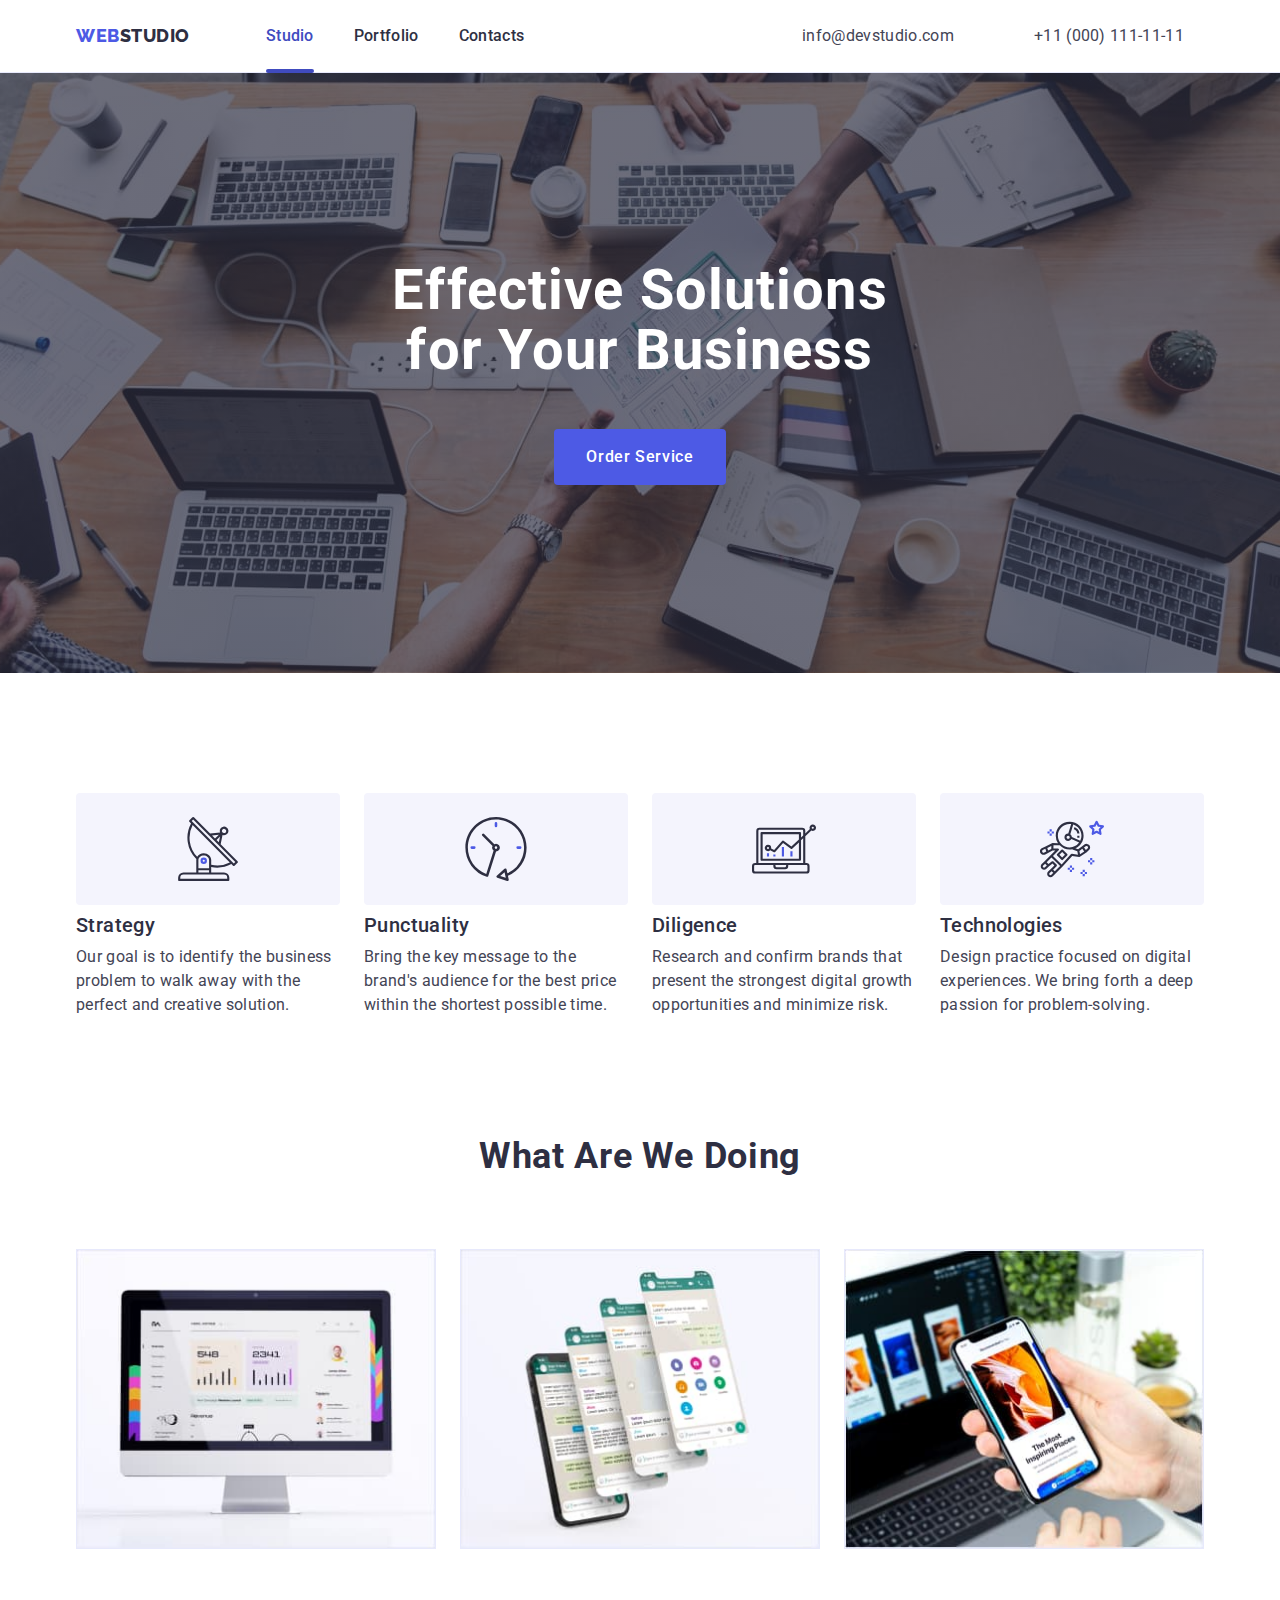
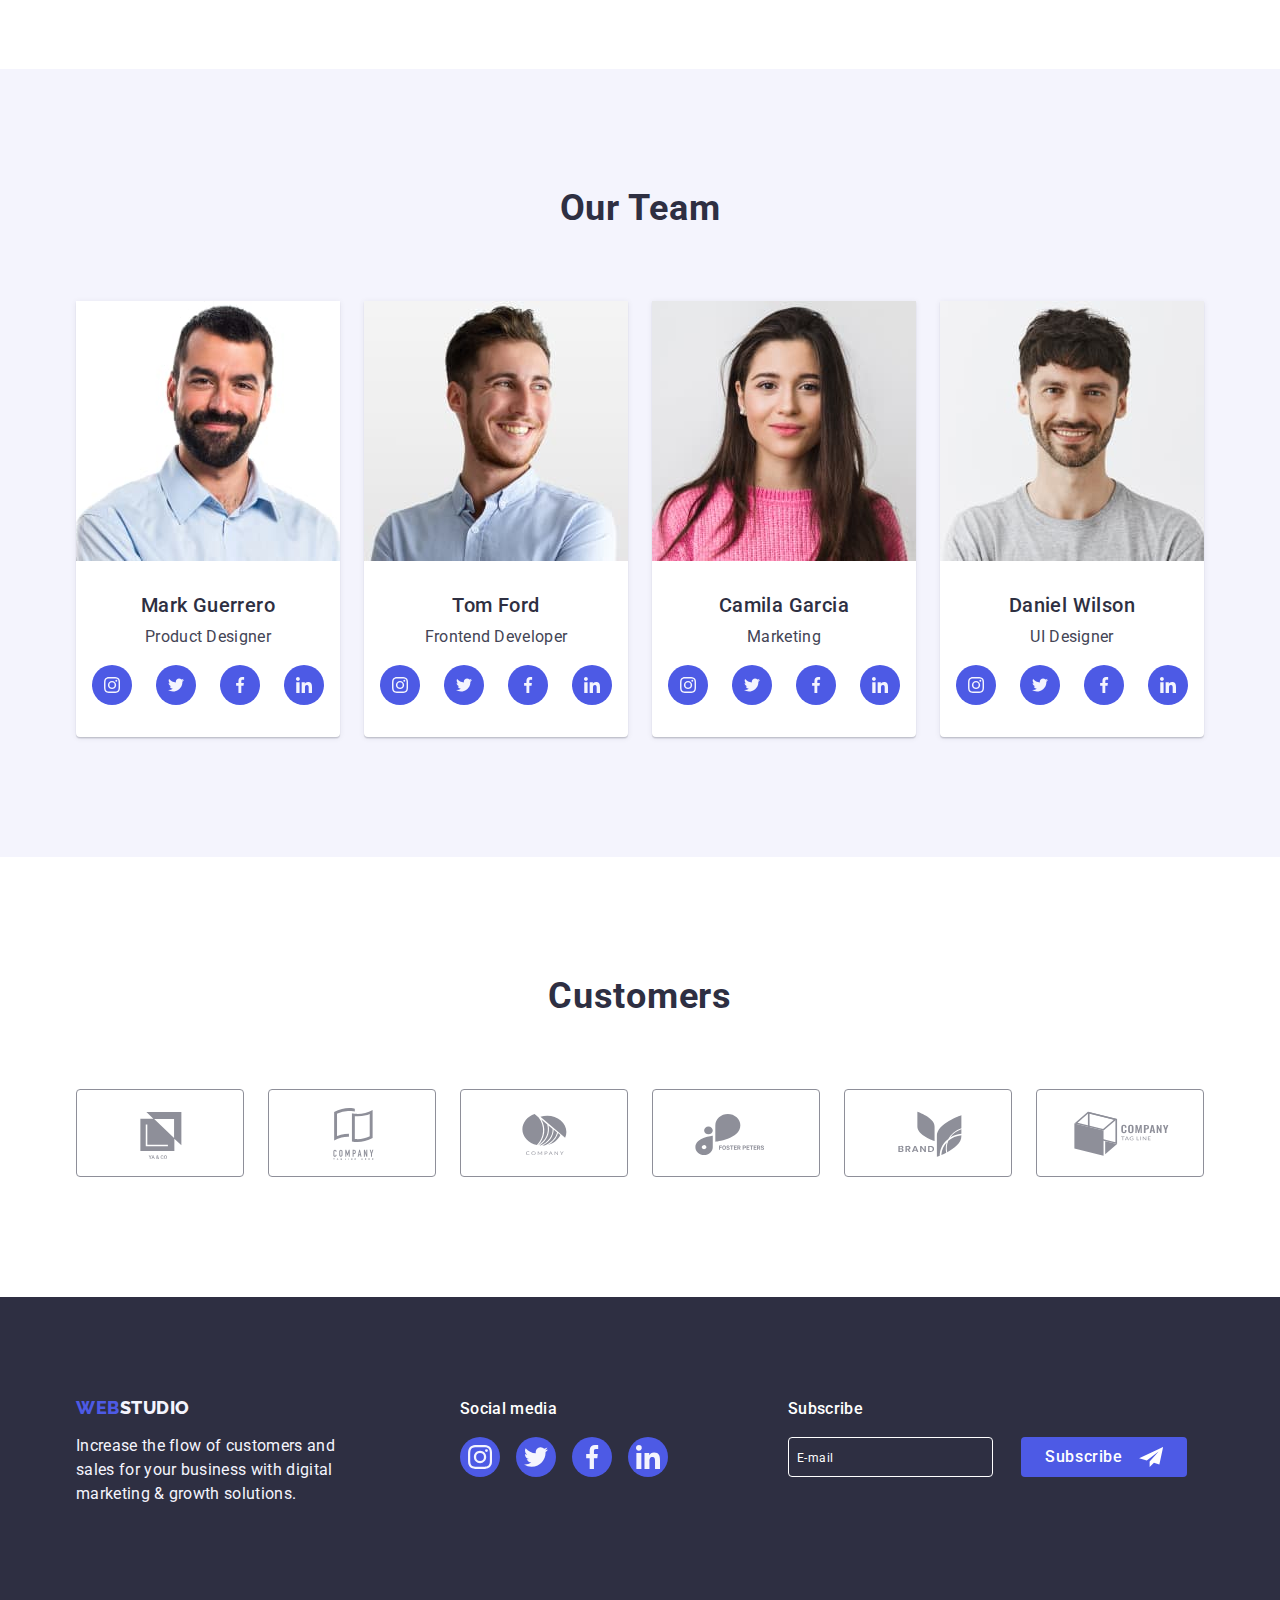
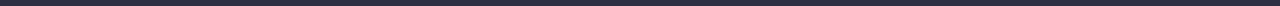
==== index.html @ c1145393 "updating" ====
<!DOCTYPE html>
<html lang="en">
  <head>
    <meta charset="UTF-8" />
    <meta name="viewport" content="width=device-width, initial-scale=1.0" />
    <link
      rel="stylesheet"
      href="https://cdnjs.cloudflare.com/ajax/libs/modern-normalize/1.0.0/modern-normalize.min.css"
    />
    <link rel="stylesheet" href="./css/styles.css" />
    <link rel="preconnect" href="https://fonts.googleapis.com" />
    <link rel="preconnect" href="https://fonts.gstatic.com" crossorigin />
    <link
      href="https://fonts.googleapis.com/css2?family=Raleway:wght@800&family=Roboto:wght@400;500;700;900&display=swap"
      rel="stylesheet"
    />
    <title>Studio</title>
  </head>

  <body>
    <header class="header header-border">
      <div class="container header">
        <nav class="nav">
          <a class="logo link" href="./index.html"
            >Web<span class="logo-studio">Studio</span></a
          >
          <ul class="nav-list list">
            <li class="nav-list-item">
              <a href="./index.html" class="nav-list-link link active"
                >Studio</a
              >
            </li>
            <li class="nav-list-item">
              <a href="./portfolio.html" class="nav-list-link link"
                >Portfolio</a
              >
            </li>
            <li class="nav-list-item">
              <a href="" class="nav-list-link link">Contacts</a>
            </li>
          </ul>
        </nav>
        <address class="contact">
          <ul class="nav-contact list">
            <li class="nav-contact-item">
              <a href="mailto:info@devstudio.com" class="nav-contact-link link"
                >info@devstudio.com</a
              >
            </li>
            <li class="nav-contact-item">
              <a href="tel:+110001111111" class="nav-contact-link link"
                >+11 (000) 111-11-11</a
              >
            </li>
          </ul>
        </address>
      </div>
    </header>

    <main>
      <!-- Hero-->
      <section class="hero-section hero-image">
        <div class="container">
          <h1 class="hero-title">Effective Solutions for Your Business</h1>
          <button class="order-button" type="button" data-modal-open>
            Order Service
          </button>
        </div>
      </section>

      <!--Objectives-->
      <section class="objectives-section">
        <div class="container">
          <h2 class="hidden">Objectives</h2>
          <ul class="objective-list">
            <li class="objective-item">
              <div class="objective-item-icon">
                <svg width="64" height="64">
                  <use href="./images/icons.svg#icon-antenna"></use>
                </svg>
              </div>
              <h3 class="objective">Strategy</h3>
              <p class="objectives-description">
                Our goal is to identify the business problem to walk away with
                the perfect and creative solution.
              </p>
            </li>
            <li class="objective-item">
              <div class="objective-item-icon">
                <svg width="64" height="64">
                  <use href="./images/icons.svg#icon-clock"></use>
                </svg>
              </div>
              <h3 class="objective">Punctuality</h3>
              <p class="objectives-description">
                Bring the key message to the brand's audience for the best price
                within the shortest possible time.
              </p>
            </li>
            <li class="objective-item">
              <div class="objective-item-icon">
                <svg width="64" height="64">
                  <use href="./images/icons.svg#icon-diagram"></use>
                </svg>
              </div>
              <h3 class="objective">Diligence</h3>
              <p class="objectives-description">
                Research and confirm brands that present the strongest digital
                growth opportunities and minimize risk.
              </p>
            </li>
            <li class="objective-item">
              <div class="objective-item-icon">
                <svg width="64" height="64">
                  <use href="./images/icons.svg#icon-astronaut"></use>
                </svg>
              </div>
              <h3 class="objective">Technologies</h3>
              <p class="objectives-description">
                Design practice focused on digital experiences. We bring forth a
                deep passion for problem-solving.
              </p>
            </li>
          </ul>
        </div>
      </section>

      <!--Introduction-->

      <section class="introduction-section">
        <div class="container">
          <h2 class="introduction-title">What are we doing</h2>
          <ul class="introduction-list">
            <li class="introduction-item">
              <img
                src="./images/introduction1.jpg"
                alt="computer screen showing a website with stats"
                width="360"
                height="300"
              />
            </li>
            <li class="introduction-item">
              <img
                src="./images/introduction2.jpg"
                alt="smartphone with multiple screens of the same app opened"
                width="360"
                height="300"
              />
            </li>
            <li class="introduction-item">
              <img
                src="./images/introduction3.jpg"
                alt="a hand holding a smartphone"
                width="360"
                height="300"
              />
            </li>
          </ul>
        </div>
      </section>

      <!--Team-->

      <section class="team-section">
        <div class="container">
          <h2 class="team-title">Our Team</h2>
          <ul class="team-list">
            <li class="team-item">
              <div class="member-photo">
                <img
                  src="./images/team1.jpg"
                  alt="A man with dark hair and beard in a shirt"
                  width="264"
                  height="260"
                />
              </div>
              <div class="member-box">
                <h3 class="member">Mark Guerrero</h3>
                <p class="member-position">Product Designer</p>
                <ul class="list member-social-list">
                  <li class="member-social-list-item">
                    <a class="socials-link" href="">
                      <svg
                        class="member-social-list-item-icon-svg"
                        width="16"
                        height="16"
                      >
                        <use href="./images/icons.svg#icon-instagram"></use>
                      </svg>
                    </a>
                  </li>
                  <li class="member-social-list-item">
                    <a class="socials-link" href="">
                      <svg
                        class="member-social-list-item-icon-svg"
                        width="16"
                        height="16"
                      >
                        <use href="./images/icons.svg#icon-twitter"></use>
                      </svg>
                    </a>
                  </li>
                  <li class="member-social-list-item">
                    <a class="socials-link" href="">
                      <svg
                        class="member-social-list-item-icon-svg"
                        width="16"
                        height="16"
                      >
                        <use href="./images/icons.svg#icon-facebook"></use>
                      </svg>
                    </a>
                  </li>
                  <li class="member-social-list-item">
                    <a class="socials-link" href="">
                      <svg
                        class="member-social-list-item-icon-svg"
                        width="16"
                        height="16"
                      >
                        <use href="./images/icons.svg#icon-linkedin"></use>
                      </svg>
                    </a>
                  </li>
                </ul>
              </div>
            </li>
            <li class="team-item">
              <img
                src="./images/team2.jpg"
                alt="A man smiling in a shirt"
                width="264"
                height="260"
              />
              <div class="member-box">
                <h3 class="member">Tom Ford</h3>
                <p class="member-position">Frontend Developer</p>
                <ul class="list member-social-list">
                  <li class="member-social-list-item">
                    <a class="socials-link" href="">
                      <svg
                        class="member-social-list-item-icon-svg"
                        width="16"
                        height="16"
                      >
                        <use href="./images/icons.svg#icon-instagram"></use>
                      </svg>
                    </a>
                  </li>
                  <li class="member-social-list-item">
                    <a class="socials-link" href="">
                      <svg
                        class="member-social-list-item-icon-svg"
                        width="16"
                        height="16"
                      >
                        <use href="./images/icons.svg#icon-twitter"></use>
                      </svg>
                    </a>
                  </li>
                  <li class="member-social-list-item">
                    <a class="socials-link" href="">
                      <svg
                        class="member-social-list-item-icon-svg"
                        width="16"
                        height="16"
                      >
                        <use href="./images/icons.svg#icon-facebook"></use>
                      </svg>
                    </a>
                  </li>
                  <li class="member-social-list-item">
                    <a class="socials-link" href="">
                      <svg
                        class="member-social-list-item-icon-svg"
                        width="16"
                        height="16"
                      >
                        <use href="./images/icons.svg#icon-linkedin"></use>
                      </svg>
                    </a>
                  </li>
                </ul>
              </div>
            </li>
            <li class="team-item">
              <img
                src="./images/team3.jpg"
                alt="A woman with long hair in a blouse"
                width="264"
                height="260"
              />
              <div class="member-box">
                <h3 class="member">Camila Garcia</h3>
                <p class="member-position">Marketing</p>
                <ul class="list member-social-list">
                  <li class="member-social-list-item">
                    <a class="socials-link" href="">
                      <svg
                        class="member-social-list-item-icon-svg"
                        width="16"
                        height="16"
                      >
                        <use href="./images/icons.svg#icon-instagram"></use>
                      </svg>
                    </a>
                  </li>
                  <li class="member-social-list-item">
                    <a class="socials-link" href="">
                      <svg
                        class="member-social-list-item-icon-svg"
                        width="16"
                        height="16"
                      >
                        <use href="./images/icons.svg#icon-twitter"></use>
                      </svg>
                    </a>
                  </li>
                  <li class="member-social-list-item">
                    <a class="socials-link" href="">
                      <svg
                        class="member-social-list-item-icon-svg"
                        width="16"
                        height="16"
                      >
                        <use href="./images/icons.svg#icon-facebook"></use>
                      </svg>
                    </a>
                  </li>
                  <li class="member-social-list-item">
                    <a class="socials-link" href="">
                      <svg
                        class="member-social-list-item-icon-svg"
                        width="16"
                        height="16"
                      >
                        <use href="./images/icons.svg#icon-linkedin"></use>
                      </svg>
                    </a>
                  </li>
                </ul>
              </div>
            </li>
            <li class="team-item">
              <img
                src="./images/team4.jpg"
                alt="A smiling man with a beard in a sweater"
                width="264"
                height="260"
              />
              <div class="member-box">
                <h3 class="member">Daniel Wilson</h3>
                <p class="member-position">UI Designer</p>
                <ul class="list member-social-list">
                  <li class="member-social-list-item">
                    <a class="socials-link" href="">
                      <svg
                        class="member-social-list-item-icon-svg"
                        width="16"
                        height="16"
                      >
                        <use href="./images/icons.svg#icon-instagram"></use>
                      </svg>
                    </a>
                  </li>
                  <li class="member-social-list-item">
                    <a class="socials-link" href="">
                      <svg
                        class="member-social-list-item-icon-svg"
                        width="16"
                        height="16"
                      >
                        <use href="./images/icons.svg#icon-twitter"></use>
                      </svg>
                    </a>
                  </li>
                  <li class="member-social-list-item">
                    <a class="socials-link" href="">
                      <svg
                        class="member-social-list-item-icon-svg"
                        width="16"
                        height="16"
                      >
                        <use href="./images/icons.svg#icon-facebook"></use>
                      </svg>
                    </a>
                  </li>
                  <li class="member-social-list-item">
                    <a class="socials-link" href="">
                      <svg
                        class="member-social-list-item-icon-svg"
                        width="16"
                        height="16"
                      >
                        <use href="./images/icons.svg#icon-linkedin"></use>
                      </svg>
                    </a>
                  </li>
                </ul>
              </div>
            </li>
          </ul>
        </div>
      </section>

      <!--Customers-->
      <section class="customers-section">
        <div class="container">
          <h2 class="customers-title">Customers</h2>
          <ul class="customers-list">
            <li class="customer-item">
              <a class="customer-link" href="">
                <svg class="customer-link-svg" width="104" height="56">
                  <use href="./images/icons.svg#icon-customer1"></use>
                </svg>
              </a>
            </li>
            <li class="customer-item">
              <a class="customer-link" href="">
                <svg class="customer-link-svg" width="104" height="56">
                  <use href="./images/icons.svg#icon-customer2"></use>
                </svg>
              </a>
            </li>
            <li class="customer-item">
              <a class="customer-link" href="">
                <svg class="customer-link-svg" width="104" height="56">
                  <use href="./images/icons.svg#icon-customer3"></use>
                </svg>
              </a>
            </li>
            <li class="customer-item">
              <a class="customer-link" href="">
                <svg class="customer-link-svg" width="104" height="56">
                  <use href="./images/icons.svg#icon-customer4"></use>
                </svg>
              </a>
            </li>
            <li class="customer-item">
              <a class="customer-link" href="">
                <svg class="customer-link-svg" width="104" height="56">
                  <use href="./images/icons.svg#icon-customer5"></use>
                </svg>
              </a>
            </li>
            <li class="customer-item">
              <a class="customer-link" href="">
                <svg class="customer-link-svg" width="104" height="56">
                  <use href="./images/icons.svg#icon-customer6"></use>
                </svg>
              </a>
            </li>
          </ul>
        </div>
      </section>
    </main>

    <footer class="footer">
      <div class="container footer-container">
        <div class="studio-desciption">
          <a class="logo link bottom-logo" href="./index.html"
            >Web<span class="logo-studio-footer">Studio</span></a
          >
          <p class="footer-note">
            Increase the flow of customers and sales for your business with
            digital marketing & growth solutions.
          </p>
        </div>
        <div class="studio-socials">
          <p class="social-media">Social media</p>
          <ul class="studio-socials-list">
            <li class="studio-socials-item">
              <a class="studio-socials-link" href="">
                <svg class="studio-socials-svg" width="24" height="24">
                  <use href="./images/icons.svg#icon-instagram"></use>
                </svg>
              </a>
            </li>
            <li class="studio-socials-item">
              <a class="studio-socials-link" href="">
                <svg class="studio-socials-svg" width="24" height="24">
                  <use href="./images/icons.svg#icon-twitter"></use>
                </svg>
              </a>
            </li>
            <li class="studio-socials-item">
              <a class="studio-socials-link" href="">
                <svg class="studio-socials-svg" width="24" height="24">
                  <use href="./images/icons.svg#icon-facebook"></use>
                </svg>
              </a>
            </li>
            <li class="studio-socials-item">
              <a class="studio-socials-link" href="">
                <svg class="studio-socials-svg" width="24" height="24">
                  <use href="./images/icons.svg#icon-linkedin"></use>
                </svg>
              </a>
            </li>
          </ul>
        </div>
        <div class="subscription">
          <form>
            <label class="subscription-label" for="user_email">
              Subscribe
            </label>
            <input
              type="email"
              name="user_email"
              id="user_email"
              placeholder="E-mail"
              class="subscription-input"
            />

            <button class="subscription-button" type="submit">
              <span class="subscription-button-text"
                >Subscribe
                <svg class="button-icon-send" width="24" height="20">
                  <use href="./images/icons.svg#icon-send"></use>
                </svg>
              </span>
            </button>
          </form>
        </div>
      </div>
    </footer>

    <!-- Order Form-->

    <div class="backdrop is-hidden" data-modal>
      <div class="modal-window">
        <button class="close-button" type="button" data-modal-close>
          <svg class="modal-svg" width="8" height="8">
            <use href="./images/icons.svg#icon-close"></use>
          </svg>
        </button>
        <div class="contact-window">
          <p class="form-message">
            Leave your contacts and we will call you back
          </p>

          <form class="contact-form">
            <label class="contact-form-label" for="contact-form-name">
              Name
            </label>
            <div class="contact-form-icon-wrapper">
              <span class="contact-form-icon-space">
                <svg class="contact-form-icon" width="18" height="24">
                  <use href="./images/icons.svg#icon-name"></use>
                </svg>
              </span>
              <input
                class="contact-form-input"
                type="name"
                name="contact-form-name"
                id="contact-form-name"
              />
            </div>

            <label class="contact-form-label" for="contact-form-phone">
              Phone
            </label>
            <div class="contact-form-icon-wrapper">
              <span class="contact-form-icon-space">
                <svg class="contact-form-icon" width="18" height="24">
                  <use href="./images/icons.svg#icon-phone"></use>
                </svg>
              </span>
              <input
                class="contact-form-input"
                type="tel"
                name="contact-form-phone"
                id="contact-form-phone"
              />
            </div>
            <label class="contact-form-label" for="contact-form-email">
              Email
            </label>
            <div class="contact-form-icon-wrapper">
              <span class="contact-form-icon-space">
                <svg class="contact-form-icon" width="18" height="24">
                  <use href="./images/icons.svg#icon-email"></use>
                </svg>
              </span>
              <input
                class="contact-form-input"
                type="email"
                name="contact-form-email"
                id="contact-form-email"
              />
            </div>
            <label class="contact-form-label" for="contact-form-comment">
              Comment
              <textarea
                class="contact-form-textarea"
                id="contact-form-comment"
                name="contact-form-comment"
                rows="10"
                placeholder="Text input"
              ></textarea>
            </label>

            <label class="gdpr-text" for="gdpr">
              I accept the terms and conditions of the
              <span class="privacy-policy-link">Privacy Policy</span
              ><input
                type="checkbox"
                name="hdpr"
                value="I accept the terms and conditions of the Privacy Policy"
              />
            </label>
            <button class="send-button" type="submit">Send</button>
          </form>
        </div>
      </div>
    </div>

    <script src="./js/modal.js"></script>
  </body>
</html>
---- css/styles.css ----
/* General*/
body {
  font-family: "Roboto", sans-serif;
  color: #434455;
  background-color: #ffffff;
}

:root {
  --brand-color: #4d5ae5;
  --pressed-color: #404bbf;
  --dark-color: #2e2f42;
  --success-color: #31d0aa;
  --text-color: #434455;
  --suble-text-color: #8e8f99;
  --accent-color: #e7e9fc;
  --light-color: #f4f4fd;
  --white-background: #ffffff;
  --modal-background: #fcfcfc;
  --tr-dur: 250ms;
  --tr-fn: cubic-bezier(0.4, 0, 0.2, 1);
}

* {
  box-sizing: border-box;
  margin: 0;
  padding: 0;
}

img {
  display: block;
  max-width: 100%;
  height: auto;
}

.container {
  width: 1158px;
  margin: auto;
  padding: 0px 15px;
}

.link {
  text-decoration: none;
  display: inline-block;
  transition: color var(--tr-dur) var(--tr-fn);
}

.link:hover,
.link:focus {
  color: var(--pressed-color);
}

.hidden {
  position: absolute;
  width: 1px;
  height: 1px;
  margin: -1px;
  border: 0;
  padding: 0;
  white-space: nowrap;
  clip-path: inset(100%);
  clip: rect(0 0 0 0);
  overflow: hidden;
}

ul,
ol {
  list-style-type: none;
  padding-left: 0;
  margin: 0;
}

/*Header*/

.header {
  display: flex;
  justify-content: space-between;
  align-items: center;
}

.header-border {
  box-shadow: 0px 1px 6px 0px #2e2f4214, 0px 1px 1px 0px #2e2f4229,
    0px 2px 1px 0px #2e2f4214;
  border-bottom: 1px solid var(--accent-color);
}

.logo {
  font-family: "Raleway", sans-serif;
  font-weight: 800;
  font-size: 18px;
  line-height: 1.17;
  letter-spacing: 0.03em;
  text-transform: uppercase;
  color: var(--brand-color);
  display: inline-block;
  margin-right: 76px;
}

.logo-studio {
  color: var(--dark-color);
}

.list {
  list-style: none;
}

.nav {
  display: flex;
  align-items: center;
}

.nav-list {
  display: flex;
  gap: 40px;
}

.nav-list-link {
  font-weight: 500;
  font-size: 16px;
  line-height: 1.5;
  letter-spacing: 0.02em;
  color: var(--dark-color);
  padding: 24px 0px;
}

.active {
  position: relative;
  color: var(--pressed-color);
}

.active::after {
  content: "";
  position: absolute;
  left: 0;
  bottom: -1px;
  height: 4px;
  width: 100%;
  background-color: var(--pressed-color);
  border-radius: 2px;
}

.contact {
  font-style: normal;
}

.nav-contact {
  display: flex;
  gap: 40px;
}

.nav-contact-item {
  display: inline-block;
  padding: 24px 20px;
}

.nav-contact-link {
  font-size: 16px;
  line-height: 1.5;
  letter-spacing: 0.02em;
  color: var(--text-color);
  text-decoration: none;
}

/*Footer*/

.footer {
  background-color: var(--dark-color);
  padding: 100px 0px;
}

.footer-container {
  display: flex;
  justify-content: left;
  align-items: baseline;
}

.studio-desciption {
  display: inline-block;
}

.bottom-logo {
  margin-bottom: 16px;
}

.logo-studio-footer {
  color: var(--light-color);
}

.footer-note {
  font-size: 16px;
  line-height: 1.5;
  letter-spacing: 0.02em;
  color: var(--light-color);
  width: 264px;
}

.social-media {
  font-weight: 500;
  font-size: 16px;
  line-height: 1.5;
  letter-spacing: 0.02em;
  text-align: left;
  color: var(--white-background);
  display: block;
  box-sizing: border-box;
  margin-bottom: 16px;
}

.studio-socials {
  padding: 0px 120px;
}

.studio-socials-list {
  display: flex;
  gap: 16px;
}

.studio-socials-item {
  width: 40px;
  height: 40px;
}

.studio-socials-link {
  width: 100%;
  height: 100%;
  background-color: var(--brand-color);
  border-radius: 50%;
  display: flex;
  justify-content: center;
  align-items: center;
  transition: background-color var(--tr-dur) var(--tr-fn);
}

.studio-socials-link:hover,
.studio-socials-link:focus {
  background-color: var(--success-color);
}

.studio-socials-svg {
  fill: var(--light-color);
}

.subscription {
  display: flexbox;
  align-items: center;
  height: 40px;
}

.subscription-label {
  font-weight: 500;
  font-size: 16px;
  line-height: 1.5;
  letter-spacing: 0.02em;
  text-align: left;
  color: var(--white-background);
  display: block;
  padding-bottom: 16px;
}

.subscription-input {
  display: inline-block;
  border: 1px solid var(--white-background);
  border-radius: 4px;
  background-color: transparent;
  height: 40px;
  margin-right: 24px;
}

.subscription-input::placeholder {
  font-weight: 400;
  font-size: 12px;
  line-height: 2;
  letter-spacing: 0.04em;
  color: var(--white-background);
  padding-left: 8px;
}

.subscription-button {
  font-family: "Roboto", sans-serif;
  font-weight: 500;
  font-size: 16px;
  line-height: 1.5;
  letter-spacing: 0.04em;
  color: var(--white-background);
  background-color: var(--brand-color);
  cursor: pointer;
  box-sizing: border-box;
  display: inline-block;
  height: 40px;
  padding: 8px 24px;
  border: none;
  border-radius: 4px;
  transition: background-color var(--tr-dur) var(--tr-fn);
}

.subscription-button:focus,
.subscription-button:hover {
  background-color: var(--pressed-color);
  box-shadow: 0px 4px 4px 0px #00000026;
}

.subscription-button-text {
  display: flex;
  align-items: center;
  gap: 16px;
}

.button-icon-send {
  fill: var(--white-background);
}

/*Hero*/

.hero-section {
  background-color: var(--dark-color);
  padding: 188px 0px;
}

.hero-image {
  display: flex;
  max-width: 1440px;
  background-image: linear-gradient(
      rgba(46, 47, 66, 0.7),
      rgba(46, 47, 66, 0.7)
    ),
    url(../images/herobg.jpg);
  background-size: cover;
  background-position: center;
  background-repeat: no-repeat;
  margin: 0 auto;
  margin-bottom: 120px;
}

.hero-title {
  font-weight: 700;
  font-size: 56px;
  line-height: 1.07;
  letter-spacing: 0.02em;
  text-align: center;
  color: var(--white-background);
  max-width: 496px;
  display: block;
  box-sizing: border-box;
  margin: auto;
}

.order-button {
  font-family: "Roboto", sans-serif;
  font-weight: 500;
  font-size: 16px;
  line-height: 1.5;
  letter-spacing: 0.04em;
  color: var(--white-background);
  background-color: var(--brand-color);
  cursor: pointer;
  box-sizing: border-box;
  display: block;
  min-width: 169px;
  height: 56px;
  padding: 16px 32px;
  border: none;
  margin-top: 48px;
  margin-left: auto;
  margin-right: auto;
  border-radius: 4px;
  transition: background-color var(--tr-dur) var(--tr-fn);
}

.order-button:hover,
.order-button:focus {
  background-color: var(--pressed-color);
  box-shadow: 0px 4px 4px 0px #00000026;
}

/*Objectives*/

.objectives-section {
  padding-bottom: 120px;
}

.objective-list {
  display: flex;
  gap: 24px;
}

.objective-item-icon {
  display: flex;
  width: 264px;
  height: 112px;
  background-color: var(--light-color);
  border-radius: 4px;
  justify-content: center;
  align-items: center;
  box-sizing: border-box;
  padding: 24px 100px;
  margin-bottom: 8px;
}

.objective-item {
  width: calc((100% - 72px) / 4);
}

.objective {
  font-weight: 500;
  font-size: 20px;
  line-height: 1.2;
  letter-spacing: 0.02em;
  color: var(--dark-color);
  margin-bottom: 8px;
}

.objectives-description {
  font-size: 16px;
  line-height: 1.5;
  letter-spacing: 0.02em;
  color: var(--text-color);
  display: inline-block;
}

/*Introduction*/

.introduction-section {
  padding-bottom: 120px;
}

.introduction-title {
  font-weight: 700;
  font-size: 36px;
  line-height: 1.11;
  letter-spacing: 0.02em;
  text-align: center;
  text-transform: capitalize;
  color: var(--dark-color);
  margin-bottom: 72px;
}

.introduction-list {
  display: flex;
  gap: 24px;
}

.introduction-item {
  width: calc((100% - 48px) / 3);
  border: solid 1px var(--accent-color);
}

/*Team*/

.team-section {
  background-color: var(--light-color);
  padding: 120px 0px;
}

.team-title {
  font-weight: 700;
  font-size: 36px;
  line-height: 1.11;
  letter-spacing: 0.02em;
  color: var(--dark-color);
  text-align: center;
  text-transform: capitalize;
  margin-bottom: 72px;
}

.team-list {
  display: flex;
  gap: 24px;
}

.team-item {
  background-color: var(--white-background);
  width: calc((100% - 72px) / 4);
  border-radius: 0px 0px 4px 4px;
  box-shadow: 0px 2px 1px 0px #2e2f4214, 0px 1px 1px 0px #2e2f4229,
    0px 1px 6px 0px #2e2f4214;
}

.member-box {
  padding: 32px 0px;
}

.member {
  font-weight: 500;
  font-size: 20px;
  line-height: 1.2;
  letter-spacing: 0.02em;
  text-align: center;
  color: var(--dark-color);
  margin-bottom: 8px;
}
.member-position {
  font-size: 16px;
  line-height: 1.5;
  letter-spacing: 0.02em;
  text-align: center;
  color: var(--text-color);
  margin-bottom: 8px;
}

.member-social-list {
  display: flex;
  justify-content: center;
  gap: 24px;
}

.member-social-list-item {
  width: 40px;
  height: 40px;
  margin-top: 8px;
}

.member-social-list-item-icon-svg {
  fill: var(--light-color);
}

.socials-link {
  width: 100%;
  height: 100%;
  background-color: var(--brand-color);
  border-radius: 50%;
  display: flex;
  align-items: center;
  justify-content: center;
  transition: background-color var(--tr-dur) var(--tr-fn);
}

.socials-link:hover,
.socials-link:focus {
  background-color: var(--pressed-color);
}

/*Customers*/

.customers-section {
  padding: 120px 0px;
}

.customers-title {
  font-weight: 700;
  font-size: 36px;
  line-height: 1.11;
  letter-spacing: 0.02em;
  text-align: center;
  text-transform: capitalize;
  color: var(--dark-color);
  margin-bottom: 72px;
}

.customers-list {
  display: flex;
  gap: 24px;
}

.customer-item {
  width: calc((100% - 120px) / 6);
  height: 88px;
}

.customer-link {
  width: 100%;
  height: 100%;
  border: solid 1px var(--suble-text-color);
  border-radius: 4px;
  display: flex;
  align-items: center;
  justify-content: center;
  color: var(--suble-text-color);
  transition: color var(--tr-dur) var(--tr-fn),
    border-color var(--tr-dur) var(--tr-fn);
}

.customer-link:hover,
.customer-link:focus {
  color: var(--pressed-color);
  border-color: var(--pressed-color);
}

.customer-link-svg {
  fill: currentColor;
}

.customer-icon {
  display: flex;
  justify-content: center;
  align-items: center;
  padding: 16px 32px;
}

/*Portfolio*/

.projects-section {
  padding-top: 96px;
  padding-bottom: 120px;
}

.filter-menu {
  display: flex;
  margin-left: auto;
  margin-right: auto;
  justify-content: center;
  gap: 24px;
  margin-bottom: 72px;
}

.filter-button {
  font-family: "Roboto", sans-serif;
  font-weight: 500;
  font-size: 16px;
  line-height: 1.5;
  letter-spacing: 0.04em;
  color: var(--brand-color);
  background-color: var(--light-color);
  cursor: pointer;
  border: none;
  padding: 12px 24px;
  border-radius: 4px;
  border: 1px solid #e7e9fc;
  transition: color var(--tr-dur) var(--tr-fn),
    background-color var(--tr-dur) var(--tr-fn),
    border-color var(--tr-dur) var(--tr-fn),
    box-shadow var(--tr-dur) var(--tr-fn);
}

.filter-button:hover,
.filter-button:focus {
  color: var(--white-background);
  background-color: var(--pressed-color);
  border-color: transparent;
  box-shadow: 0px 2px 2px 0px #0000001f, 0px 2px 1px 0px #00000014,
    0px 3px 1px 0px #0000001a;
}

.projects-menu {
  display: flex;
  column-gap: 24px;
  row-gap: 48px;
  flex-wrap: wrap;
}

.projects-item {
  width: calc((100% - 48px) / 3);
}

.project {
  padding: 32px 16px;
  border: 1px solid var(--accent-color);
  border-top: none;
}

.project-link {
  display: block;
  transition: box-shadow var(--tr-dur) var(--tr-fn);
}

.project-link:hover,
.project-link:focus {
  box-shadow: 0px 2px 1px 0px #2e2f4214, 0px 1px 1px 0px #2e2f4229,
    0px 1px 6px 0px #2e2f4214;
}

.project-link:focus .project-description,
.project-link:hover .project-description {
  transform: translateY(0%);
}

.project-card {
  position: relative;
  overflow: hidden;
}

.project-description {
  position: absolute;
  top: 0;
  font-weight: 400;
  font-size: 16px;
  line-height: 1.5;
  letter-spacing: 0.02em;
  color: var(--light-color);
  padding: 40px 32px;
  background-color: var(--brand-color);
  height: 100%;
  width: 100%;
  text-transform: capitalize;
  transform: translateY(100%);
  transition: transform var(--tr-dur) var(--tr-fn);
}

.project-name {
  font-weight: 500;
  font-size: 20px;
  line-height: 1.2;
  letter-spacing: 0.02em;
  color: var(--dark-color);
  text-align: left;
  margin-bottom: 8px;
}

.project-type {
  font-size: 16px;
  line-height: 1.5;
  letter-spacing: 0.02em;
  text-align: left;
  color: var(--text-color);
}

/*Modal window*/

.is-hidden {
  pointer-events: none;
  visibility: hidden;
  opacity: 0;
}

.backdrop {
  position: fixed;
  top: 0;
  left: 0;
  background: rgba(46, 47, 66, 0.4);
  width: 100%;
  height: 100%;
  transition: opacity var(--tr-dur) var(--tr-fn),
    visibility var(--tr-dur) var(--tr-fn);
}

.modal-window {
  position: absolute;
  top: 50%;
  left: 50%;
  width: 408px;
  min-height: 584px;
  border-radius: 4px;
  transform: translate(-50%, -50%);
  background: var(--modal-background);
  box-shadow: 0px 2px 1px 0px rgba(0, 0, 0, 0.2),
    0px 1px 3px 0px rgba(0, 0, 0, 0.12), 0px 1px 1px 0px rgba(0, 0, 0, 0.14);
  transition: transform var(--tr-dur) var(--tr-fn);
}

.contact-window {
  width: 360px;
  margin: auto;
}

.form-message {
  font-weight: 500;
  font-size: 16px;
  line-height: 1.5;
  letter-spacing: 0.02em;
  text-align: center;
  color: var(--dark-color);
  padding-top: 72px;
  padding-bottom: 16px;
}

.contact-form-label {
  display: block;
  color: var(--suble-text-color);
  font-size: 12px;
  font-style: normal;
  font-weight: 400;
  line-height: 1.17;
  letter-spacing: 0.04em;
  padding: 4px 0px;
}

.contact-form-textarea {
  width: 100%;
  display: block;
  border: 1px solid #2e2f4266;
  border-radius: 4px;
  margin-top: 4px;
  resize: vertical;
}

.contact-form-textarea::placeholder {
  color: var(--suble-text-color);
  font-size: 12px;
  font-weight: 400;
  line-height: 1.17;
  letter-spacing: 0.04em;
  padding: 8px 16px 8px;
}

.contact-form-textarea:focus-within {
  border-color: var(--brand-color);
}

.contact-form-textarea:focus {
  outline: none;
}

.contact-form-icon-wrapper {
  display: flex;
  height: 40px;
  align-items: center;
  border: 1px solid #2e2f4266;
  border-radius: 4px;
  overflow: hidden;
}

.contact-form-icon-wrapper:focus-within {
  border-color: var(--brand-color);
}

.contact-form-input {
  height: 40px;
  width: 100%;
  display: block;
  border: none;
  padding: 38px;
  margin-top: 4px;
  flex-grow: 1;
}

.contact-form-input:focus {
  outline: none;
}

.contact-form-icon {
  width: 100%;
  height: 100%;
  display: inline-block;
  align-items: center;
  padding-left: 16px;
  fill: var(--dark-color);
}

.contact-form-input .contact-form-icon {
  fill: var(--brand-color);
}

.gdpr-text {
  font-weight: 400;
  font-size: 12px;
  line-height: 1.17;
  letter-spacing: 0.04em;
  color: var(--suble-text-color);
  padding-top: 16px;
  padding-bottom: 24px;
}

.privacy-policy-link {
  text-decoration: underline;
  color: var(--brand-color);
}

.send-button {
  font-family: "Roboto", sans-serif;
  font-weight: 500;
  font-size: 16px;
  line-height: 1.5;
  letter-spacing: 0.04em;
  color: var(--white-background);
  background-color: var(--brand-color);
  cursor: pointer;
  box-sizing: border-box;
  display: block;
  width: 169px;
  height: 56px;
  padding: 16px 32px;
  border: none;
  margin-left: auto;
  margin-right: auto;
  border-radius: 4px;
  transition: background-color var(--tr-dur) var(--tr-fn);
}

.send-button:focus,
.send-button:hover {
  background-color: var(--pressed-color);
  box-shadow: 0px 4px 4px 0px #00000026;
}

.close-button {
  position: absolute;
  top: 24px;
  right: 24px;
  width: 24px;
  height: 24px;
  border-radius: 50%;
  display: flex;
  align-items: center;
  justify-content: center;
  background-color: var(--accent-color);
  border: 1px solid rgba(0, 0, 0, 0.1);
  padding: 0;
  cursor: pointer;
  transition: background-color var(--tr-dur) var(--tr-fn),
    border var(--tr-dur) var(--tr-fn);
}

.close-button:hover,
.close-button:focus,
.modal-svg:focus,
.modal-svg:hover {
  background-color: var(--pressed-color);
  border: none;
  fill: var(--white-background);
}

.modal-svg {
  transition: fill var(--tr-dur) var(--tr-fn);
}
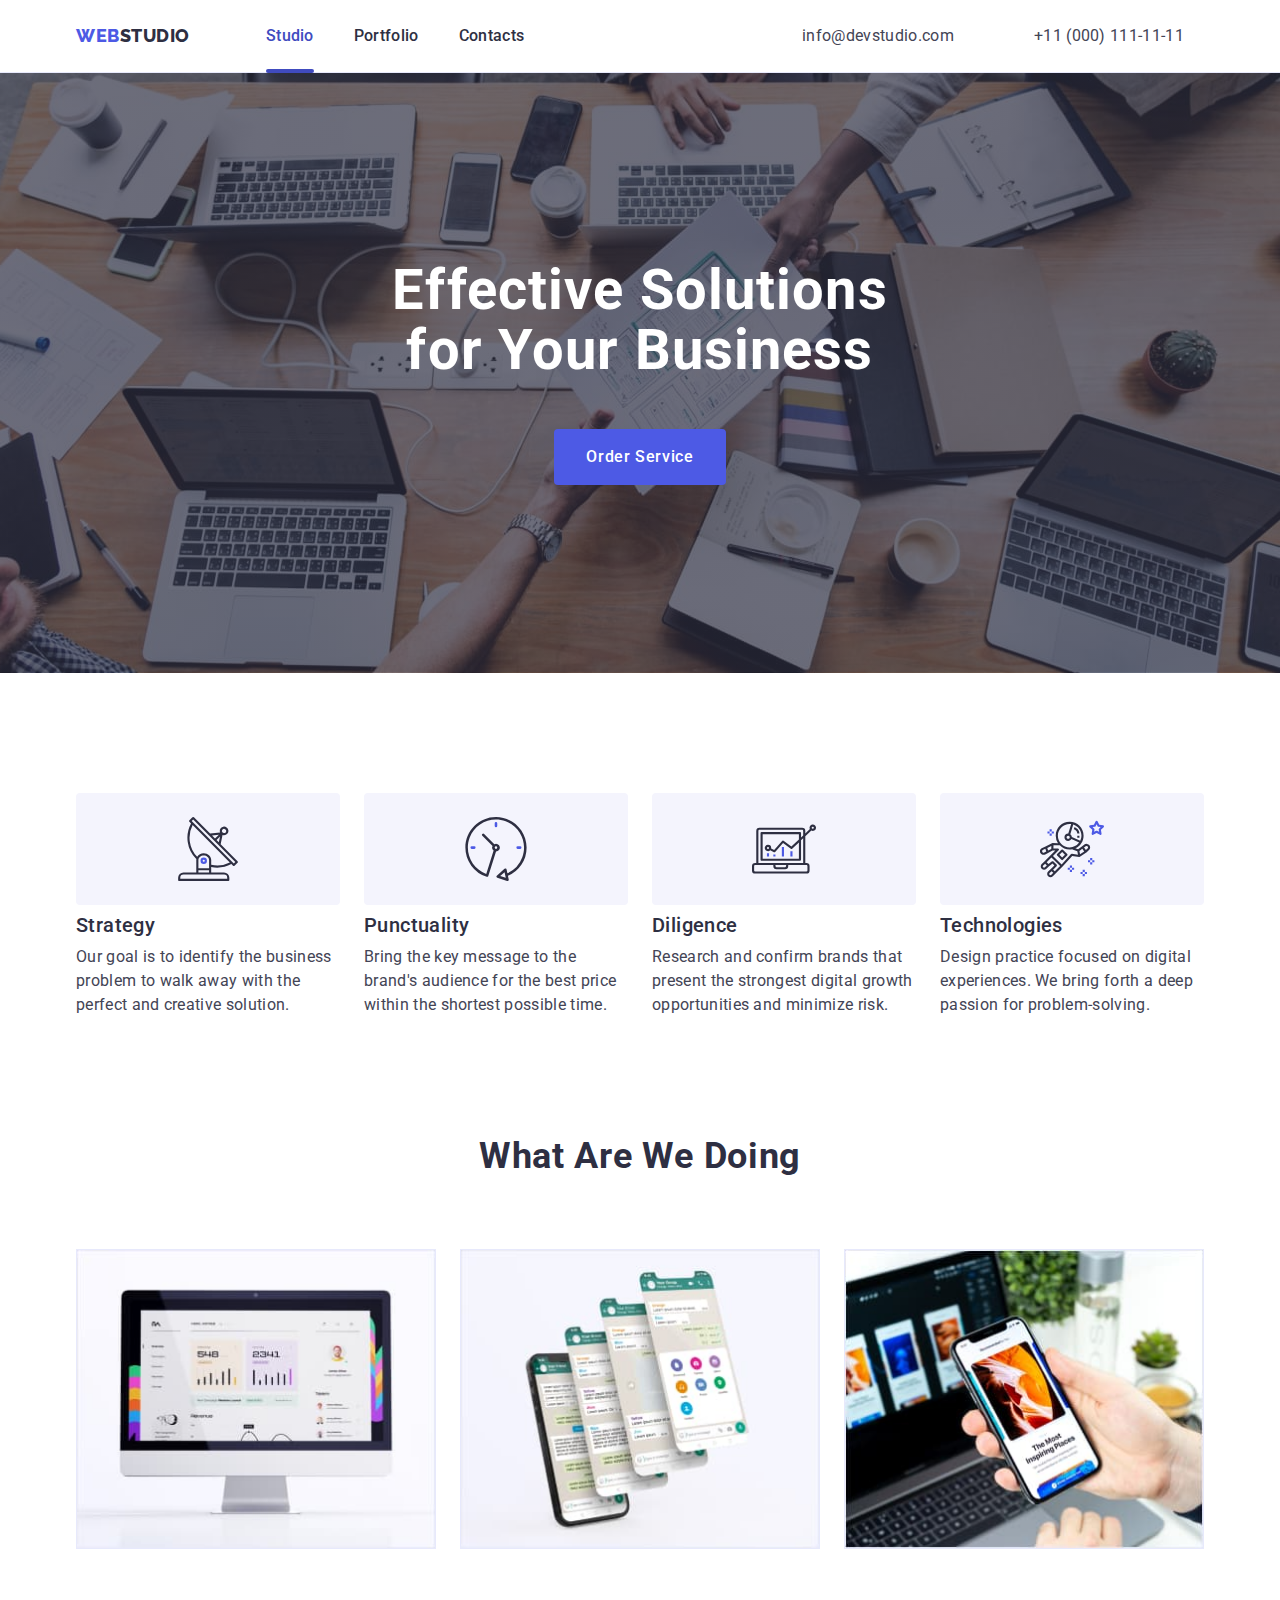
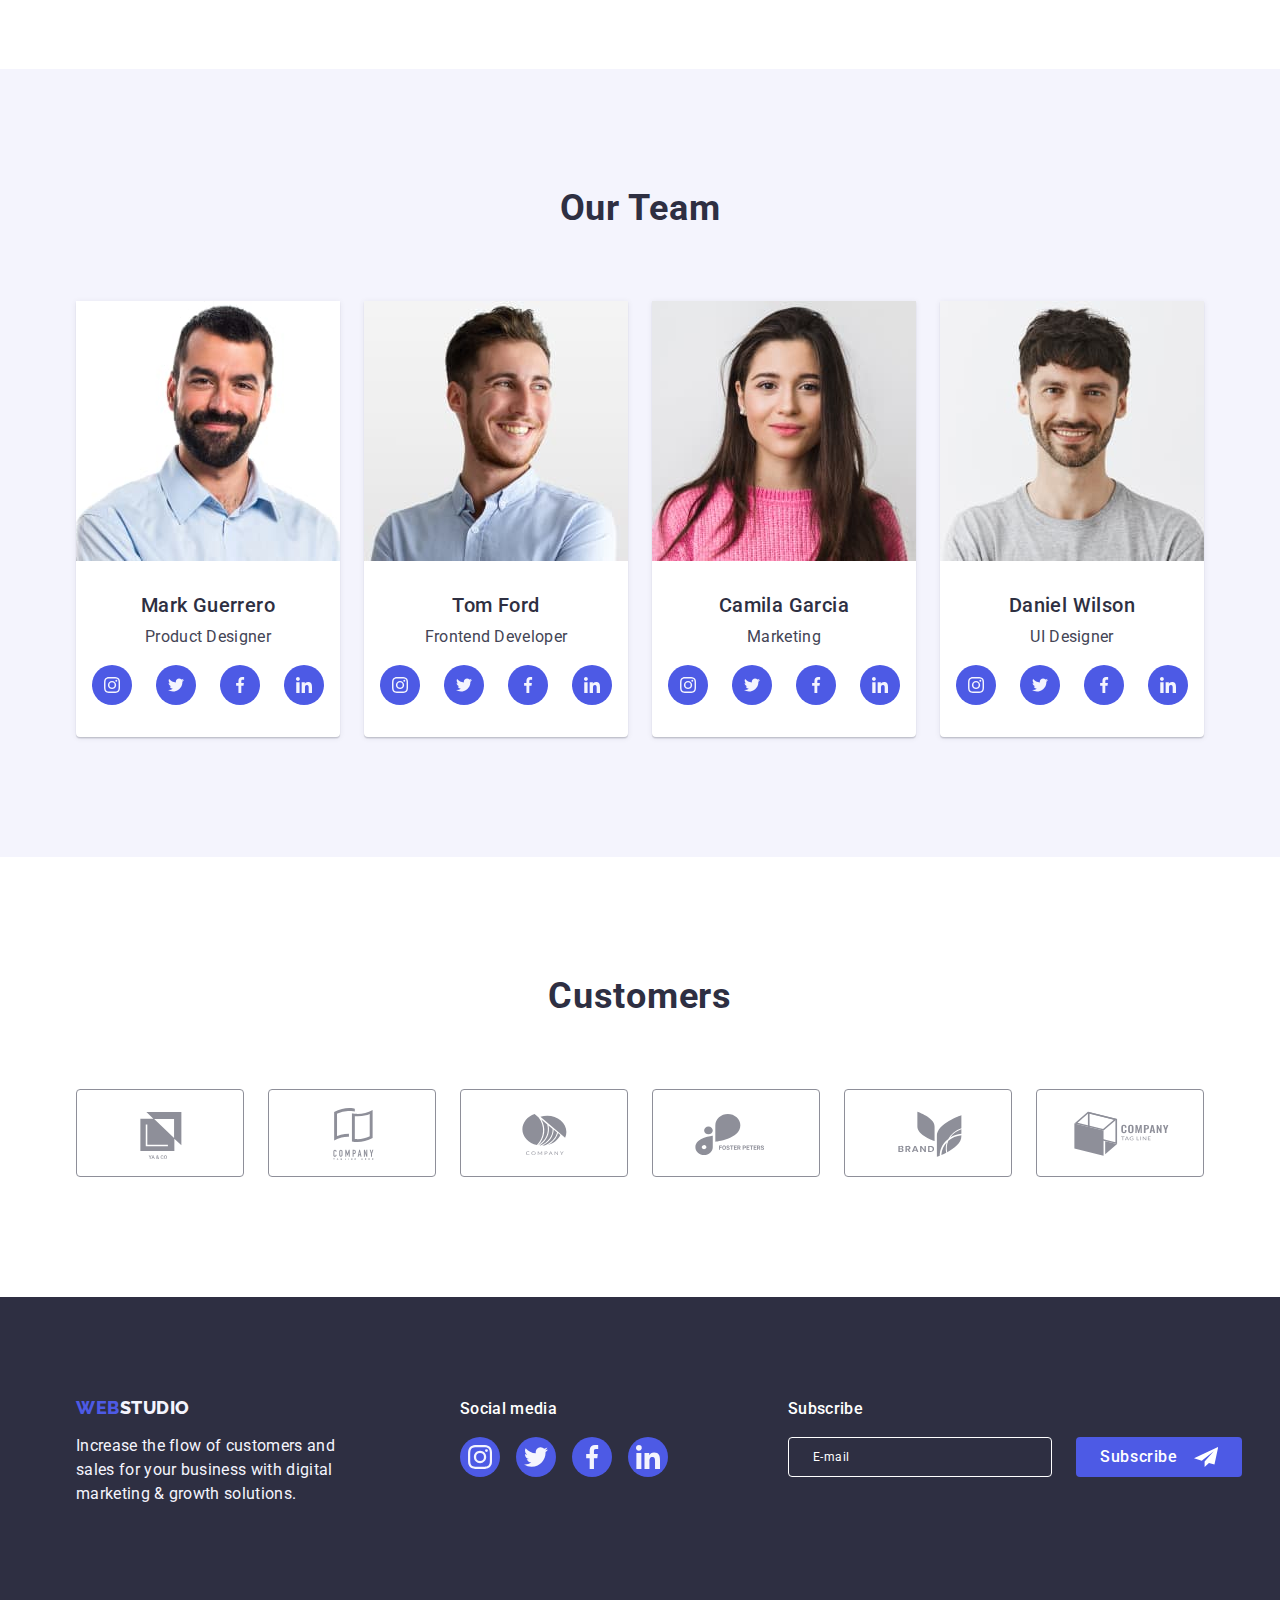
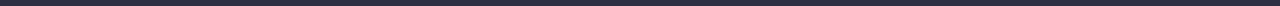
==== commit c7d06803: "first draft" ====
--- a/index.html
+++ b/index.html
@@ -499,26 +499,23 @@
             </li>
           </ul>
         </div>
-        <div class="subscription">
-          <form>
-            <label class="subscription-label" for="user_email">
+        <div class="studio-newsletter">
+          <p class="subscribe-text">Subscribe</p>
+          <form class="studio-newsletter-form" name="newsletter-form">
+            <label class="studio-newsletter-label" for="user_email"
+              ><input
+                type="email"
+                name="user_email"
+                id="user_email"
+                placeholder="E-mail"
+                class="studio-newsletter-input"
+            /></label>
+
+            <button class="subscription-button" type="submit">
               Subscribe
-            </label>
-            <input
-              type="email"
-              name="user_email"
-              id="user_email"
-              placeholder="E-mail"
-              class="subscription-input"
-            />
-
-            <button class="subscription-button" type="submit">
-              <span class="subscription-button-text"
-                >Subscribe
-                <svg class="button-icon-send" width="24" height="20">
-                  <use href="./images/icons.svg#icon-send"></use>
-                </svg>
-              </span>
+              <svg class="button-icon-send" width="24" height="24">
+                <use href="./images/icons.svg#icon-send"></use>
+              </svg>
             </button>
           </form>
         </div>
@@ -530,7 +527,7 @@
     <div class="backdrop is-hidden" data-modal>
       <div class="modal-window">
         <button class="close-button" type="button" data-modal-close>
-          <svg class="modal-svg" width="8" height="8">
+          <svg class="close-button-svg" width="8" height="8">
             <use href="./images/icons.svg#icon-close"></use>
           </svg>
         </button>
@@ -540,75 +537,87 @@
           </p>
 
           <form class="contact-form">
-            <label class="contact-form-label" for="contact-form-name">
-              Name
-            </label>
-            <div class="contact-form-icon-wrapper">
-              <span class="contact-form-icon-space">
+            <div class="contact-form-item">
+              <label class="contact-form-label" for="contact-form-name">
+                Name
+              </label>
+              <div class="contact-form-input-box">
+                <input
+                  class="contact-form-input"
+                  type="name"
+                  name="contact-form-name"
+                  id="contact-form-name"
+                />
                 <svg class="contact-form-icon" width="18" height="24">
                   <use href="./images/icons.svg#icon-name"></use>
                 </svg>
-              </span>
-              <input
-                class="contact-form-input"
-                type="name"
-                name="contact-form-name"
-                id="contact-form-name"
-              />
+              </div>
             </div>
-
-            <label class="contact-form-label" for="contact-form-phone">
-              Phone
-            </label>
-            <div class="contact-form-icon-wrapper">
-              <span class="contact-form-icon-space">
+            <div class="contact-form-item">
+              <label class="contact-form-label" for="contact-form-phone">
+                Phone
+              </label>
+              <div class="contact-form-input-box">
+                <input
+                  class="contact-form-input"
+                  type="tel"
+                  name="contact-form-phone"
+                  id="contact-form-phone"
+                />
                 <svg class="contact-form-icon" width="18" height="24">
                   <use href="./images/icons.svg#icon-phone"></use>
                 </svg>
-              </span>
-              <input
-                class="contact-form-input"
-                type="tel"
-                name="contact-form-phone"
-                id="contact-form-phone"
-              />
+              </div>
             </div>
-            <label class="contact-form-label" for="contact-form-email">
-              Email
-            </label>
-            <div class="contact-form-icon-wrapper">
-              <span class="contact-form-icon-space">
+            <div class="contact-form-item">
+              <label class="contact-form-label" for="contact-form-email">
+                Email
+              </label>
+              <div class="contact-form-input-box">
+                <input
+                  class="contact-form-input"
+                  type="email"
+                  name="contact-form-email"
+                  id="contact-form-email"
+                />
                 <svg class="contact-form-icon" width="18" height="24">
                   <use href="./images/icons.svg#icon-email"></use>
                 </svg>
-              </span>
+              </div>
+            </div>
+            <div class="contact-form-item">
+              <label class="contact-form-label" for="contact-form-comment">
+                Comment
+                <textarea
+                  class="contact-form-textarea"
+                  id="contact-form-comment"
+                  name="contact-form-comment"
+                  rows="10"
+                  placeholder="Text input"
+                ></textarea>
+              </label>
+            </div>
+            <div class="contact-confirmation">
               <input
-                class="contact-form-input"
-                type="email"
-                name="contact-form-email"
-                id="contact-form-email"
+                class="contact-confirmation-input hidden"
+                type="checkbox"
+                name="gdpr"
+                id="gdpr"
+                value="true"
+                required
               />
+              <label class="contact-confirmation-label" for="gdpr">
+                <span class="contact-confirmation-checkbox">
+                  <svg class="contact-confirmation-icon" width="10" height="8">
+                    <use href="./images/icons.svg#icon-checkbox"></use>
+                  </svg>
+                </span>
+                <p class="gdpr-text">
+                  I accept the terms and conditions of the
+                  <a href="" class="privacy-policy-link">Privacy Policy</a>
+                </p>
+              </label>
             </div>
-            <label class="contact-form-label" for="contact-form-comment">
-              Comment
-              <textarea
-                class="contact-form-textarea"
-                id="contact-form-comment"
-                name="contact-form-comment"
-                rows="10"
-                placeholder="Text input"
-              ></textarea>
-            </label>
-
-            <label class="gdpr-text" for="gdpr">
-              I accept the terms and conditions of the
-              <span class="privacy-policy-link">Privacy Policy</span
-              ><input
-                type="checkbox"
-                name="hdpr"
-                value="I accept the terms and conditions of the Privacy Policy"
-              />
-            </label>
             <button class="send-button" type="submit">Send</button>
           </form>
         </div>
--- a/css/styles.css
+++ b/css/styles.css
@@ -239,13 +239,11 @@
   fill: var(--light-color);
 }
 
-.subscription {
-  display: flexbox;
-  align-items: center;
-  height: 40px;
-}
-
-.subscription-label {
+.studio-newsletter {
+  display: block;
+}
+
+.subscribe-text {
   font-weight: 500;
   font-size: 16px;
   line-height: 1.5;
@@ -253,41 +251,59 @@
   text-align: left;
   color: var(--white-background);
   display: block;
-  padding-bottom: 16px;
-}
-
-.subscription-input {
-  display: inline-block;
+  box-sizing: border-box;
+  margin-bottom: 16px;
+}
+
+.studio-newsletter-form {
+  display: flex;
+  flex-direction: row;
+  justify-content: start;
+  align-items: center;
+  gap: 24px;
+}
+
+.studio-newsletter-input {
+  display: flex;
+  width: 264px;
+  height: 40px;
+  gap: 24px;
+  padding: 8px 16px;
+  font-size: 12px;
+  line-height: 1.5;
+  letter-spacing: 0.04em;
+  color: var(--white-background);
+  background-color: transparent;
   border: 1px solid var(--white-background);
   border-radius: 4px;
-  background-color: transparent;
-  height: 40px;
-  margin-right: 24px;
-}
-
-.subscription-input::placeholder {
+  outline: transparent;
+}
+
+.studio-newsletter-input::placeholder {
   font-weight: 400;
   font-size: 12px;
-  line-height: 2;
+  line-height: 1.5;
   letter-spacing: 0.04em;
   color: var(--white-background);
   padding-left: 8px;
 }
 
 .subscription-button {
-  font-family: "Roboto", sans-serif;
-  font-weight: 500;
-  font-size: 16px;
-  line-height: 1.5;
-  letter-spacing: 0.04em;
+  display: flex;
+  justify-content: center;
+  align-items: center;
+  min-width: 165px;
+  height: 40px;
+  padding: 8px 24px;
   color: var(--white-background);
   background-color: var(--brand-color);
+  border: none;
+  font-family: "Roboto", sans-serif;
+  font-weight: 500;
+  font-size: 16px;
+  line-height: 1.5;
+  letter-spacing: 0.04em;
   cursor: pointer;
-  box-sizing: border-box;
-  display: inline-block;
-  height: 40px;
-  padding: 8px 24px;
-  border: none;
   border-radius: 4px;
   transition: background-color var(--tr-dur) var(--tr-fn);
 }
@@ -298,14 +314,9 @@
   box-shadow: 0px 4px 4px 0px #00000026;
 }
 
-.subscription-button-text {
-  display: flex;
-  align-items: center;
-  gap: 16px;
-}
-
 .button-icon-send {
-  fill: var(--white-background);
+  margin-left: 16px;
+  fill: currentColor;
 }
 
 /*Hero*/
@@ -727,6 +738,7 @@
   left: 50%;
   width: 408px;
   min-height: 584px;
+  padding: 72px 24px 24px 24px;
   border-radius: 4px;
   transform: translate(-50%, -50%);
   background: var(--modal-background);
@@ -735,9 +747,35 @@
   transition: transform var(--tr-dur) var(--tr-fn);
 }
 
-.contact-window {
-  width: 360px;
-  margin: auto;
+.close-button {
+  position: absolute;
+  top: 24px;
+  right: 24px;
+  width: 24px;
+  height: 24px;
+  border-radius: 50%;
+  display: flex;
+  align-items: center;
+  justify-content: center;
+  background-color: var(--accent-color);
+  border: 1px solid rgba(0, 0, 0, 0.1);
+  padding: 0;
+  cursor: pointer;
+  transition: background-color var(--tr-dur) var(--tr-fn),
+    border var(--tr-dur) var(--tr-fn);
+}
+
+.close-button:hover,
+.close-button:focus,
+.modal-svg:focus,
+.modal-svg:hover {
+  background-color: var(--pressed-color);
+  border: none;
+  fill: var(--white-background);
+}
+
+.close-button-svg {
+  transition: fill var(--tr-dur) var(--tr-fn);
 }
 
 .form-message {
@@ -747,28 +785,91 @@
   letter-spacing: 0.02em;
   text-align: center;
   color: var(--dark-color);
-  padding-top: 72px;
   padding-bottom: 16px;
+}
+
+.contact-form {
+  display: flex;
+  flex-direction: column;
+  justify-content: center;
+  align-items: center;
+}
+
+.contact-form-item {
+  display: flex;
+  flex-direction: column;
+  width: 100%;
+  margin-bottom: 8px;
 }
 
 .contact-form-label {
   display: block;
   color: var(--suble-text-color);
   font-size: 12px;
-  font-style: normal;
   font-weight: 400;
   line-height: 1.17;
   letter-spacing: 0.04em;
   padding: 4px 0px;
 }
 
+.contact-form-input-box {
+  position: relative;
+  display: flex;
+  height: 40px;
+  align-items: center;
+}
+
+.contact-form-input {
+  width: 100%;
+  height: 40px;
+  padding-left: 38px;
+  color: var(--dark-color);
+  background-color: transparent;
+  border: 1px solid var(--suble-text-color);
+  border-radius: 4px;
+  outline: transparent;
+  transition: border-color var(--tr-dur) var(--tr-fn);
+}
+
+.contact-form-input:hover,
+.contact-form-input:focus,
+.contact-form-input:active {
+  border-color: var(--brand-color);
+}
+
+.contact-form-icon {
+  position: absolute;
+  left: 16px;
+  top: 50%;
+  width: 18px;
+  height: 24px;
+  fill: var(--dark-color);
+  transform: translateY(-50%);
+  transition: fill var(--tr-dur) var(--tr-fn);
+}
+
+.contact-form-input:hover + .contact-form-icon,
+.contact-form-input:focus + .contact-form-icon,
+.contact-form-input:active + .contact-form-icon {
+  fill: var(--brand-color);
+}
+
 .contact-form-textarea {
   width: 100%;
-  display: block;
+  height: 120px;
+  padding: 8px 16px;
+  font-weight: 400;
+  font-size: 12px;
+  line-height: 1.17;
+  letter-spacing: 0.04em;
+  color: var(--suble-text-color);
+  background-color: transparent;
   border: 1px solid #2e2f4266;
   border-radius: 4px;
   margin-top: 4px;
-  resize: vertical;
+  outline: transparent;
+  resize: none;
+  transition: border-color var(--tr-dur) var(--tr-fn);
 }
 
 .contact-form-textarea::placeholder {
@@ -777,55 +878,41 @@
   font-weight: 400;
   line-height: 1.17;
   letter-spacing: 0.04em;
-  padding: 8px 16px 8px;
-}
-
-.contact-form-textarea:focus-within {
+}
+
+.contact-form-textarea:hover,
+.contact-form-textarea:focus,
+.contact-form-textarea:active {
   border-color: var(--brand-color);
 }
 
-.contact-form-textarea:focus {
-  outline: none;
-}
-
-.contact-form-icon-wrapper {
-  display: flex;
-  height: 40px;
-  align-items: center;
+.contact-confirmation {
+  display: flex;
+  flex-direction: row;
+  align-items: center;
+  position: relative;
+  width: 100%;
+  margin-bottom: 24px;
+}
+
+.contact-confirmation-checkbox {
+  display: flex;
+  justify-content: center;
+  align-items: center;
+  width: 16px;
+  height: 16px;
+  margin-right: 8px;
   border: 1px solid #2e2f4266;
-  border-radius: 4px;
-  overflow: hidden;
-}
-
-.contact-form-icon-wrapper:focus-within {
-  border-color: var(--brand-color);
-}
-
-.contact-form-input {
-  height: 40px;
-  width: 100%;
-  display: block;
+  border-radius: 2px;
+  fill: transparent;
+  transition: background-color var(--tr-dur) var(--tr-fn),
+    border var(--tr-dur) var(--tr-fn), fill var(--tr-dur) var(--tr-fn);
+}
+
+.contact-confirmation-input:checked + .contact-confirmation-label {
+  background-color: var(--pressed-color);
   border: none;
-  padding: 38px;
-  margin-top: 4px;
-  flex-grow: 1;
-}
-
-.contact-form-input:focus {
-  outline: none;
-}
-
-.contact-form-icon {
-  width: 100%;
-  height: 100%;
-  display: inline-block;
-  align-items: center;
-  padding-left: 16px;
-  fill: var(--dark-color);
-}
-
-.contact-form-input .contact-form-icon {
-  fill: var(--brand-color);
+  fill: var(--light-color);
 }
 
 .gdpr-text {
@@ -834,8 +921,6 @@
   line-height: 1.17;
   letter-spacing: 0.04em;
   color: var(--suble-text-color);
-  padding-top: 16px;
-  padding-bottom: 24px;
 }
 
 .privacy-policy-link {
@@ -869,34 +954,3 @@
   background-color: var(--pressed-color);
   box-shadow: 0px 4px 4px 0px #00000026;
 }
-
-.close-button {
-  position: absolute;
-  top: 24px;
-  right: 24px;
-  width: 24px;
-  height: 24px;
-  border-radius: 50%;
-  display: flex;
-  align-items: center;
-  justify-content: center;
-  background-color: var(--accent-color);
-  border: 1px solid rgba(0, 0, 0, 0.1);
-  padding: 0;
-  cursor: pointer;
-  transition: background-color var(--tr-dur) var(--tr-fn),
-    border var(--tr-dur) var(--tr-fn);
-}
-
-.close-button:hover,
-.close-button:focus,
-.modal-svg:focus,
-.modal-svg:hover {
-  background-color: var(--pressed-color);
-  border: none;
-  fill: var(--white-background);
-}
-
-.modal-svg {
-  transition: fill var(--tr-dur) var(--tr-fn);
-}
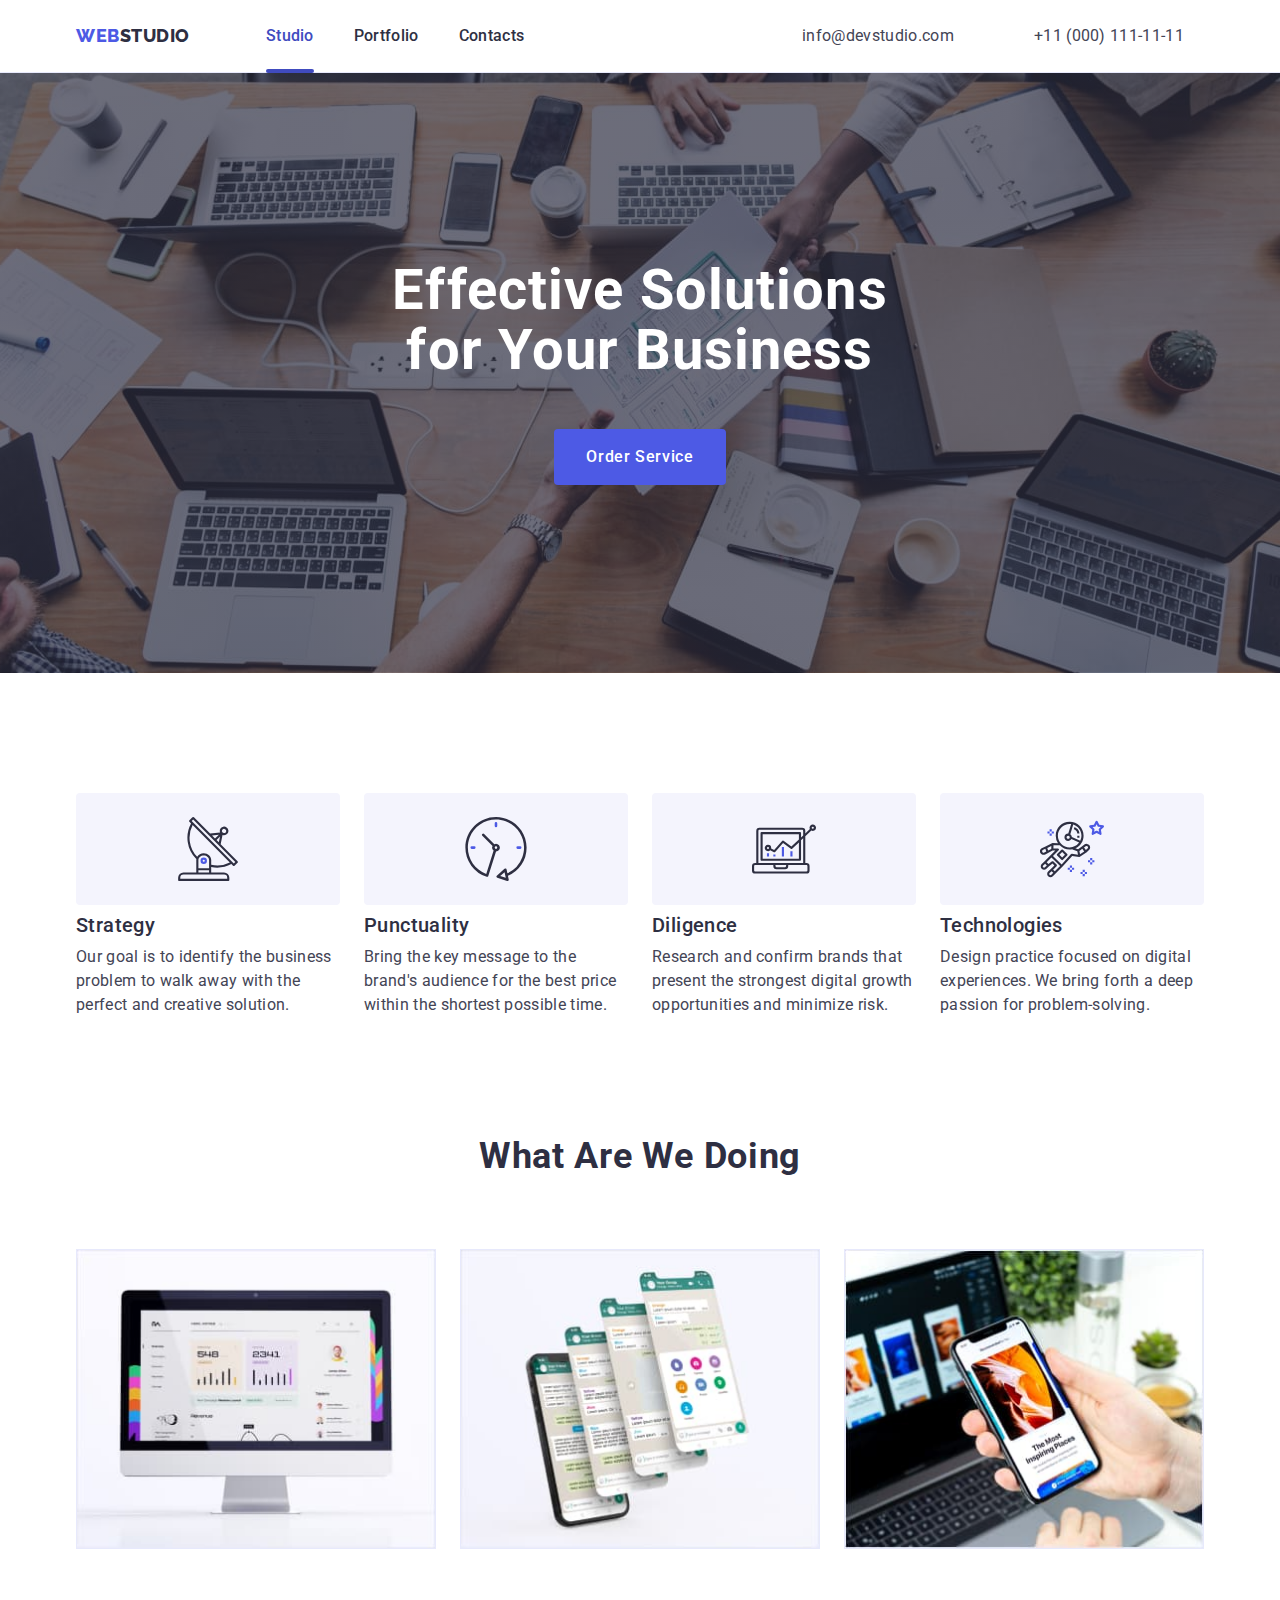
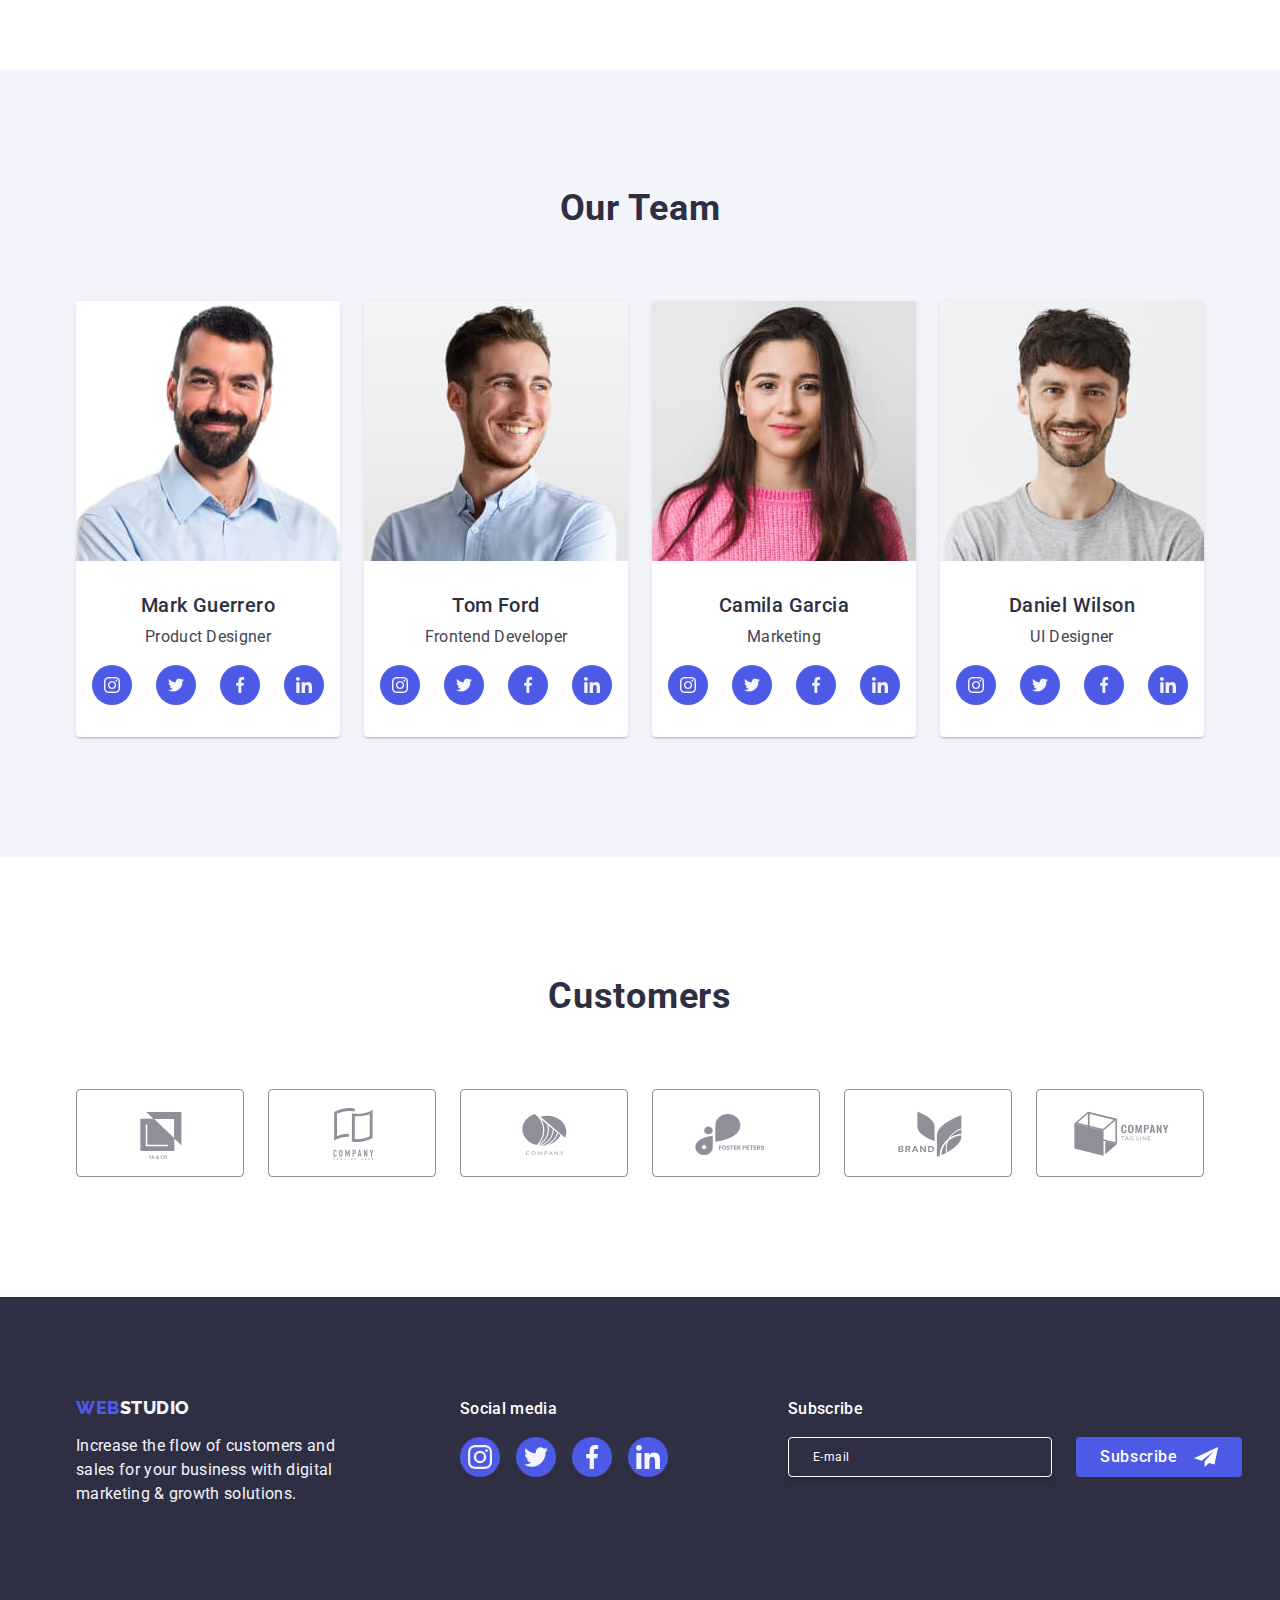
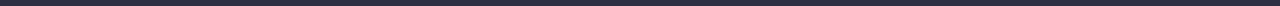
==== commit 57adf95a: "fixing footer" ====
--- a/index.html
+++ b/index.html
@@ -502,13 +502,13 @@
         <div class="studio-newsletter">
           <p class="subscribe-text">Subscribe</p>
           <form class="studio-newsletter-form" name="newsletter-form">
-            <label class="studio-newsletter-label" for="user_email"
+            <label class="studio-newsletter-label" for="user-email"
               ><input
+                class="studio-newsletter-input"
                 type="email"
-                name="user_email"
-                id="user_email"
+                name="user-email"
+                id="user-email"
                 placeholder="E-mail"
-                class="studio-newsletter-input"
             /></label>
 
             <button class="subscription-button" type="submit">
--- a/css/styles.css
+++ b/css/styles.css
@@ -277,6 +277,7 @@
   border: 1px solid var(--white-background);
   border-radius: 4px;
   outline: transparent;
+  box-shadow: 0px 4px 4px 0px rgba(0, 0, 0, 0.15);
 }
 
 .studio-newsletter-input::placeholder {
